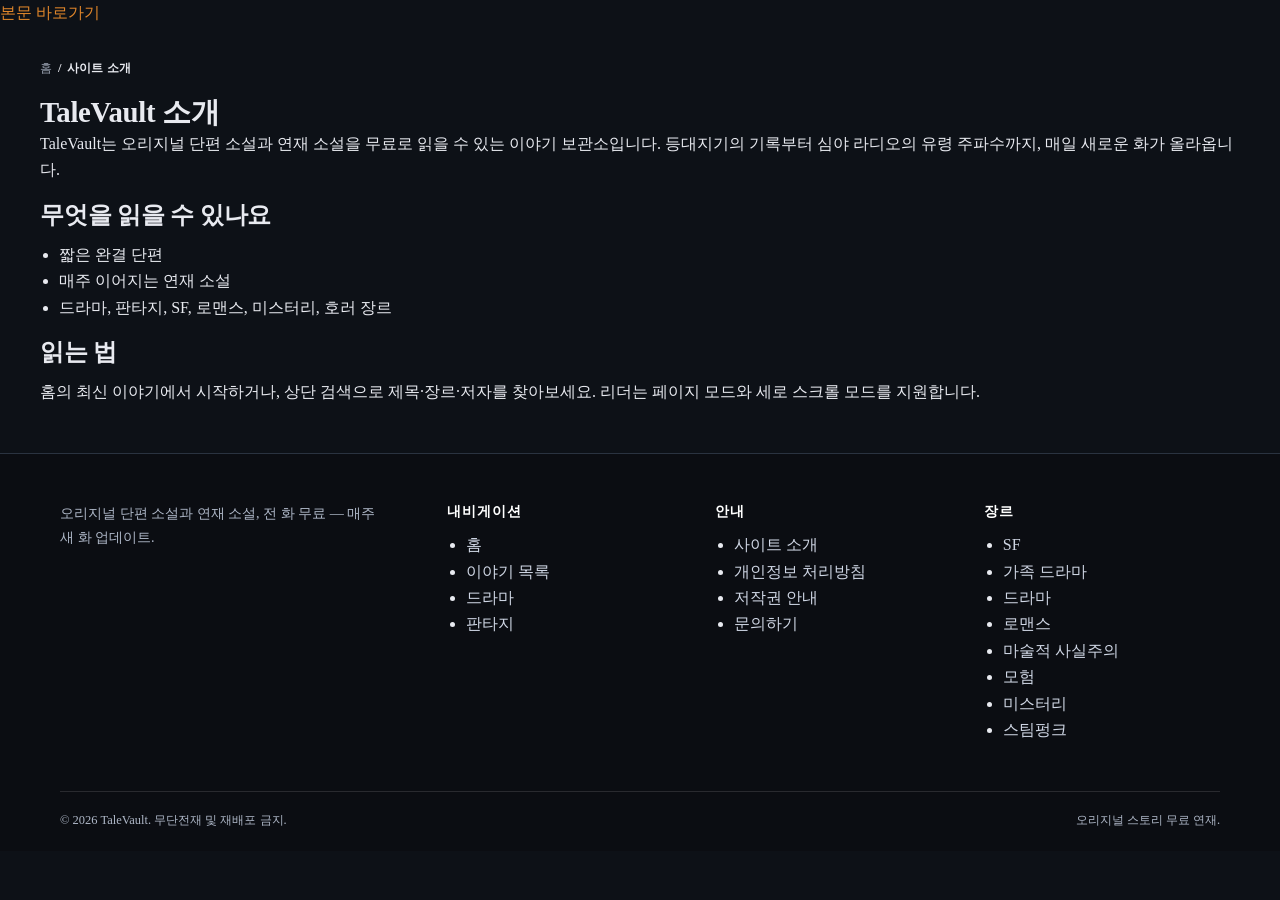
==== about.html @ a859aac4 "Add files via upload" ====
<!DOCTYPE html>
<html lang="ko">
<head>
<meta charset="utf-8">
<meta name="viewport" content="width=device-width, initial-scale=1">
<title>사이트 소개 — TaleVault</title>
<meta name="description" content="TaleVault는 오리지널 단편과 연재 소설을 무료로 제공하는 이야기 보관소입니다.">
<meta name="keywords" content="talevault, talevault.mkm.fan, 무료 소설, 단편 소설, 연재 소설, 이야기 읽기, 오리지널 스토리">
<link rel="canonical" href="https://talevault.mkm.fan/about.html">
<link rel="alternate" hreflang="ko" href="https://talevault.mkm.fan/about.html">
<meta name="robots" content="index, follow, max-image-preview:large">
<meta property="og:type" content="website">
<meta property="og:site_name" content="TaleVault">
<meta property="og:title" content="사이트 소개 — TaleVault">
<meta property="og:description" content="TaleVault는 오리지널 단편과 연재 소설을 무료로 제공하는 이야기 보관소입니다.">
<meta property="og:url" content="https://talevault.mkm.fan/about.html">
<meta property="og:locale" content="ko_KR">
<meta name="twitter:card" content="summary_large_image">
<meta name="twitter:title" content="사이트 소개 — TaleVault">
<meta name="twitter:description" content="TaleVault는 오리지널 단편과 연재 소설을 무료로 제공하는 이야기 보관소입니다.">
<link rel="icon" type="image/png" href="/favicon.png">
<link rel="preconnect" href="https://pagead2.googlesyndication.com" crossorigin>
<link rel="stylesheet" href="/assets/css/mkm.css">
<script>window.mkmPageAds = { header: false, sidebar: false, inReader: false, footer: false };</script>
</head>
<body data-route="">
<a class="mkm-skip" href="#main">본문 바로가기</a>
<main id="main"><div class="mkm-container mkm-page">
<nav class="mkm-breadcrumb" aria-label="경로"><a href="index.html">홈</a> <span>/</span> <span>사이트 소개</span></nav>
<h1 class="mkm-title">TaleVault 소개</h1>
<p class="mkm-about-text">TaleVault는 오리지널 단편 소설과 연재 소설을 무료로 읽을 수 있는 이야기 보관소입니다. 등대지기의 기록부터 심야 라디오의 유령 주파수까지, 매일 새로운 화가 올라옵니다.</p>
<h2>무엇을 읽을 수 있나요</h2>
<ul><li>짧은 완결 단편</li><li>매주 이어지는 연재 소설</li><li>드라마, 판타지, SF, 로맨스, 미스터리, 호러 장르</li></ul>
<h2>읽는 법</h2>
<p>홈의 최신 이야기에서 시작하거나, 상단 검색으로 제목·장르·저자를 찾아보세요. 리더는 페이지 모드와 세로 스크롤 모드를 지원합니다.</p>
</div></main>
<footer class="mkm-footer"><div class="mkm-container"><div class="mkm-footer-grid has-four">
<div class="mkm-footer-about"><div class="mkm-logo"><img src="/favicon.png" alt="홈"><span>TaleVault</span></div><p class="mkm-about-text">오리지널 이야기 보관소 — 단편과 연재 소설을 매일 무료로.</p></div>
<div class="mkm-footer-col"><h3>내비게이션</h3><ul><li><a href="/index.html">홈</a></li><li><a href="/search.html">이야기 목록</a></li><li><a href="/search.html?s=%EB%93%9C%EB%9D%BC%EB%A7%88">드라마</a></li><li><a href="/search.html?s=%ED%8C%90%ED%83%80%EC%A7%80">판타지</a></li></ul></div>
<div class="mkm-footer-col"><h3>안내</h3><ul><li><a href="/about.html">사이트 소개</a></li><li><a href="/privacy.html">개인정보 처리방침</a></li><li><a href="/dmca.html">저작권 안내</a></li><li><a href="/contact.html">문의하기</a></li></ul></div>
<div class="mkm-footer-col"><h3>장르</h3><ul class="mkm-footer-genres" id="footer-genres"></ul></div>
</div><div class="mkm-footer-bottom">© 2026 TaleVault. 무단전재 및 재배포 금지. <span>오리지널 스토리 무료 연재.</span></div></div></footer>
<script src="/assets/js/app.js?v=2"></script>
</body>
</html>
---- assets/css/mkm.css ----
/*
Theme Name: TaleVault
Theme URI: https://mkm.fan/
Author: Kashi Ahmer
Description: A fast, responsive one-page manga reading theme with a built-in admin panel, header, footer, logo, favicon, SEO and ad slots.
Version: 2.4.6
Requires at least: 6.0
Tested up to: 6.7
Requires PHP: 7.4
License: GNU General Public License v2 or later
License URI: https://www.gnu.org/licenses/gpl-2.0.html
Text Domain: mkm-manga-pro
Tags: custom-menu, custom-logo, featured-images, translation-ready
Site: MKM.FAN
Copyright (c) 2026 Kashi Ahmer. Licensed under the GNU General Public License v2 or later.
*/

:root{--mkm-accent:#ff7a1a;--mkm-accent-2:#ffb347;--mkm-bg:#0b0d12;--mkm-surface:#12151d;--mkm-surface-2:#1a1f2b;--mkm-border:#262c3a;--mkm-text:#e8eaf0;--mkm-muted:#9aa3b2;--mkm-header:#0b0d12;--mkm-footer:#0b0d12;--mkm-radius:14px;--mkm-container:1240px;--mkm-font:system-ui,-apple-system,"Segoe UI",Roboto,Arial,sans-serif}
*,*::before,*::after{box-sizing:border-box}
html{scroll-behavior:smooth}
body{margin:0;background:var(--mkm-bg);color:var(--mkm-text);font-family:var(--mkm-font);font-size:16px;line-height:1.65;-webkit-font-smoothing:antialiased}
img{max-width:100%;height:auto;display:block}
a{color:var(--mkm-accent);text-decoration:none;transition:color .2s}
a:hover{color:var(--mkm-accent-2)}
h1,h2,h3,h4{margin:0 0 .5em;line-height:1.25;font-weight:800;letter-spacing:-.01em}
p{margin:0 0 1em}
ul,ol{margin:0 0 1em;padding-left:1.2em}
.mkm-container{width:100%;max-width:var(--mkm-container);margin:0 auto;padding:0 20px}
.mkm-skip-link{position:absolute;left:-9999px;top:0;z-index:999;background:var(--mkm-accent);color:#0b0d12;padding:10px 16px;font-weight:700}
.mkm-skip-link:focus{left:0}
.mkm-btn{display:inline-flex;align-items:center;justify-content:center;gap:8px;padding:11px 22px;border-radius:999px;background:var(--mkm-accent);color:#0b0d12;font-weight:800;font-size:.92rem;border:0;cursor:pointer;transition:transform .2s,background .2s}
.mkm-btn:hover{background:var(--mkm-accent-2);color:#0b0d12;transform:translateY(-1px)}
.mkm-btn-ghost{background:transparent;color:var(--mkm-text);border:1px solid var(--mkm-border)}
.mkm-btn-ghost:hover{background:var(--mkm-surface-2);color:var(--mkm-text)}
.mkm-btn-sm{padding:8px 16px;font-size:.82rem}
.mkm-header{background:var(--mkm-header);border-bottom:1px solid var(--mkm-border)}
.mkm-header.is-sticky{position:sticky;top:0;z-index:50}
.mkm-topbar{background:var(--mkm-surface);border-bottom:1px solid var(--mkm-border);font-size:.78rem;color:var(--mkm-muted)}
.mkm-topbar-inner{display:flex;justify-content:space-between;align-items:center;min-height:34px;gap:12px}
.mkm-header-inner{display:flex;align-items:center;justify-content:space-between;gap:20px;min-height:72px}
.mkm-brand{display:flex;align-items:center;min-width:0}
.mkm-logo,.mkm-footer-logo{display:inline-flex;align-items:center;gap:10px;color:var(--mkm-text);font-weight:900;font-size:1.3rem;letter-spacing:-.02em}
.mkm-logo:hover,.mkm-footer-logo:hover{color:var(--mkm-text)}
.mkm-logo img,.mkm-footer-logo img{max-height:48px;width:auto}
.mkm-logo-mark{display:grid;place-items:center;width:38px;height:38px;border-radius:10px;background:linear-gradient(135deg,var(--mkm-accent),var(--mkm-accent-2));color:#0b0d12;font-size:1.1rem;font-weight:900}
.mkm-logo-text{white-space:nowrap;overflow:hidden;text-overflow:ellipsis;max-width:240px}
.mkm-custom-logo img{max-height:48px;width:auto}
.mkm-nav{display:flex;align-items:center}
.mkm-menu{display:flex;align-items:center;gap:2px;list-style:none;margin:0;padding:0}
.mkm-menu li{position:relative}
.mkm-menu a{display:block;padding:9px 12px;color:var(--mkm-muted);font-weight:600;font-size:.9rem;border-radius:8px}
.mkm-menu a:hover,.mkm-menu .current-menu-item>a{color:var(--mkm-text);background:var(--mkm-surface-2)}
.mkm-header-actions{display:flex;align-items:center;gap:10px}
.mkm-search{display:flex;align-items:center;gap:6px;background:var(--mkm-surface-2);border:1px solid var(--mkm-border);border-radius:999px;padding:4px 6px 4px 12px}
.mkm-search input{border:0;background:transparent;outline:0;font:inherit;font-size:.85rem;color:var(--mkm-text);width:150px}
.mkm-search button{border:0;background:var(--mkm-accent);color:#0b0d12;border-radius:999px;width:28px;height:28px;cursor:pointer;font-size:.8rem}
.mkm-menu-toggle{display:none;align-items:center;gap:8px;background:var(--mkm-surface-2);border:1px solid var(--mkm-border);color:var(--mkm-text);padding:8px 12px;border-radius:10px;font-weight:700;cursor:pointer}
.mkm-menu-toggle-icon{display:inline-block;width:16px;height:2px;background:currentColor;position:relative}
.mkm-menu-toggle-icon::before,.mkm-menu-toggle-icon::after{content:"";position:absolute;left:0;width:16px;height:2px;background:currentColor}
.mkm-menu-toggle-icon::before{top:-5px}.mkm-menu-toggle-icon::after{top:5px}
.mkm-mobile-menu{display:none;border-top:1px solid var(--mkm-border);background:var(--mkm-surface)}
.mkm-mobile-menu.is-open{display:block}
.mkm-mobile-nav{list-style:none;margin:0;padding:10px 0}
.mkm-mobile-nav a{display:block;padding:12px 4px;color:var(--mkm-text);font-weight:600;border-bottom:1px solid var(--mkm-border)}
.mkm-main{min-height:50vh}
.mkm-hero{position:relative;background-size:cover;background-position:center;overflow:hidden;border-bottom:1px solid var(--mkm-border)}
.mkm-hero::before{content:"";position:absolute;inset:0;background:linear-gradient(90deg,rgba(11,13,18,.97) 0%,rgba(11,13,18,.85) 45%,rgba(11,13,18,.35) 100%)}
.mkm-hero-inner{position:relative;display:grid;grid-template-columns:1.1fr .9fr;gap:32px;align-items:center;padding:clamp(40px,6vw,80px) 20px}
.mkm-hero-content{max-width:620px}
.mkm-hero-badge{display:inline-flex;align-items:center;gap:6px;padding:5px 12px;border-radius:999px;background:rgba(255,122,26,.12);border:1px solid rgba(255,122,26,.35);color:var(--mkm-accent-2);font-size:.75rem;font-weight:800;text-transform:uppercase;letter-spacing:.08em;margin-bottom:14px}
.mkm-hero h1{font-size:clamp(1.8rem,4vw,3rem);margin-bottom:12px}
.mkm-hero p{color:var(--mkm-muted);font-size:1.02rem;max-width:560px}
.mkm-hero-actions{display:flex;flex-wrap:wrap;gap:10px;margin-top:20px}
.mkm-hero-art{border-radius:16px;overflow:hidden;box-shadow:0 12px 30px rgba(0,0,0,.35);aspect-ratio:16/9;background:var(--mkm-surface-2)}
.mkm-hero-art img{width:100%;height:100%;object-fit:cover}
.mkm-layout{display:grid;grid-template-columns:1fr 320px;gap:28px;padding:32px 0}
.mkm-section{margin-bottom:32px}
.mkm-section-head{display:flex;align-items:flex-end;justify-content:space-between;gap:16px;margin-bottom:16px}
.mkm-title{font-size:clamp(1.3rem,2.5vw,1.8rem);margin:0}
.mkm-subtitle{color:var(--mkm-muted);font-size:.9rem;margin:0}
.mkm-grid{display:grid;grid-template-columns:repeat(4,1fr);gap:18px}
.mkm-card{background:var(--mkm-surface);border:1px solid var(--mkm-border);border-radius:var(--mkm-radius);overflow:hidden;box-shadow:0 2px 6px rgba(0,0,0,.2);transition:transform .2s,box-shadow .2s}
.mkm-card:hover{transform:translateY(-3px);box-shadow:0 10px 24px rgba(0,0,0,.35)}
.mkm-card-cover{position:relative;aspect-ratio:3/4;background:var(--mkm-surface-2);overflow:hidden}
.mkm-card-cover img{width:100%;height:100%;object-fit:cover;transition:transform .3s}
.mkm-card:hover .mkm-card-cover img{transform:scale(1.04)}
.mkm-card-chapter{position:absolute;left:8px;bottom:8px;background:rgba(11,13,18,.85);color:#fff;font-size:.7rem;font-weight:700;padding:3px 8px;border-radius:999px}
.mkm-card-body{padding:12px}
.mkm-card-title{font-size:.92rem;font-weight:700;margin:0 0 6px;line-height:1.35;display:-webkit-box;-webkit-line-clamp:2;-webkit-box-orient:vertical;overflow:hidden}
.mkm-card-title a{color:var(--mkm-text)}
.mkm-card-title a:hover{color:var(--mkm-accent)}
.mkm-card-genres{display:flex;flex-wrap:wrap;gap:4px;margin-bottom:8px}
.mkm-genre{display:inline-block;background:var(--mkm-surface-2);border:1px solid var(--mkm-border);color:var(--mkm-muted);font-size:.68rem;font-weight:600;padding:2px 7px;border-radius:999px}
.mkm-genre:hover{color:var(--mkm-accent);border-color:var(--mkm-accent)}
.mkm-card-meta{display:flex;justify-content:space-between;align-items:center;font-size:.72rem;color:var(--mkm-muted)}
.mkm-card-link{color:var(--mkm-accent);font-weight:700}
.mkm-sidebar{min-width:0}
.mkm-widget{background:var(--mkm-surface);border:1px solid var(--mkm-border);border-radius:var(--mkm-radius);padding:18px;margin-bottom:20px;box-shadow:0 2px 6px rgba(0,0,0,.2)}
.mkm-widget-title{font-size:.95rem;font-weight:800;margin:0 0 12px;color:var(--mkm-text);text-transform:uppercase;letter-spacing:.04em}
.mkm-genre-list{list-style:none;margin:0;padding:0;display:flex;flex-wrap:wrap;gap:6px}
.mkm-genre-list a{display:inline-block;background:var(--mkm-surface-2);border:1px solid var(--mkm-border);color:var(--mkm-muted);font-size:.75rem;font-weight:600;padding:4px 10px;border-radius:999px}
.mkm-genre-list a:hover{color:var(--mkm-accent);border-color:var(--mkm-accent)}
.mkm-latest-list{list-style:none;margin:0;padding:0}
.mkm-latest-list li{display:flex;gap:10px;padding:8px 0;border-bottom:1px solid var(--mkm-border)}
.mkm-latest-list li:last-child{border-bottom:0}
.mkm-latest-list img{width:44px;height:58px;object-fit:cover;border-radius:6px;flex-shrink:0}
.mkm-latest-list .t{font-size:.8rem;font-weight:700;line-height:1.3;margin:0 0 2px}
.mkm-latest-list .t a{color:var(--mkm-text)}
.mkm-latest-list .t a:hover{color:var(--mkm-accent)}
.mkm-latest-list .c{font-size:.7rem;color:var(--mkm-muted)}
.mkm-footer{background:var(--mkm-footer);border-top:1px solid var(--mkm-border);padding:48px 0 20px}
.mkm-footer a{color:#cfd6e4}
.mkm-footer a:hover{color:#fff}
.mkm-footer-grid{display:grid;grid-template-columns:1.4fr 1fr 1fr 1.2fr;gap:32px}
.mkm-footer-grid.has-single-menu{grid-template-columns:1.4fr 1fr 1.2fr}
.mkm-footer-about{color:#aeb7c7;font-size:.88rem;max-width:320px}
.mkm-footer-col h3{font-size:.9rem;text-transform:uppercase;letter-spacing:.08em;color:#fff;margin-bottom:12px}
.mkm-footer-menu{list-style:none;margin:0;padding:0}
.mkm-footer-menu a{display:block;padding:5px 0;font-size:.88rem}
.mkm-social{display:flex;flex-wrap:wrap;gap:8px;margin-top:14px}
.mkm-social a{display:inline-flex;align-items:center;justify-content:center;padding:6px 12px;border-radius:999px;background:rgba(255,255,255,.08);border:1px solid rgba(255,255,255,.14);color:#cfd6e4;font-size:.72rem;font-weight:700}
.mkm-footer-bottom{display:flex;justify-content:space-between;gap:16px;flex-wrap:wrap;margin-top:32px;padding-top:18px;border-top:1px solid rgba(255,255,255,.12);font-size:.78rem;color:#aeb7c7}
.mkm-footer-bottom p{margin:0}
.mkm-back-to-top{position:fixed;right:18px;bottom:18px;z-index:60;width:42px;height:42px;border-radius:50%;border:1px solid var(--mkm-border);background:var(--mkm-surface);color:var(--mkm-text);font-size:1.1rem;cursor:pointer;opacity:0;visibility:hidden;transform:translateY(10px);transition:.2s;box-shadow:0 4px 12px rgba(0,0,0,.3)}
.mkm-back-to-top.is-visible{opacity:1;visibility:visible;transform:none}
.mkm-back-to-top:hover{background:var(--mkm-accent);color:#0b0d12}
.mkm-page{padding:32px 0}
.mkm-entry{max-width:860px;margin:0 auto;background:var(--mkm-surface);border:1px solid var(--mkm-border);border-radius:var(--mkm-radius);padding:28px;box-shadow:0 2px 6px rgba(0,0,0,.2)}
.mkm-entry-header h1{font-size:clamp(1.6rem,3.5vw,2.2rem);margin-bottom:16px}
.mkm-entry-content{font-size:1rem;color:var(--mkm-text)}
.mkm-entry-content a{color:var(--mkm-accent)}
.mkm-entry-content img{border-radius:8px}
.mkm-entry-content h2,.mkm-entry-content h3{margin-top:1.4em}
.mkm-entry-content blockquote{border-left:3px solid var(--mkm-accent);margin:1.2em 0;padding:8px 0 8px 18px;color:var(--mkm-muted)}
.mkm-entry-content code{background:var(--mkm-surface-2);padding:2px 6px;border-radius:6px;font-size:.9em}
.mkm-entry-content pre{background:var(--mkm-surface-2);padding:16px;border-radius:10px;overflow:auto}
.mkm-single{display:grid;grid-template-columns:280px 1fr;gap:28px;align-items:start}
.mkm-cover{border-radius:var(--mkm-radius);overflow:hidden;box-shadow:0 8px 24px rgba(0,0,0,.35);background:var(--mkm-surface-2)}
.mkm-cover img{width:100%;height:auto}
.mkm-info h1{font-size:clamp(1.5rem,3vw,2.2rem);margin-bottom:8px}
.mkm-info .alt{font-size:.85rem;color:var(--mkm-muted);margin-bottom:14px}
.mkm-meta{display:flex;flex-wrap:wrap;gap:8px;margin-bottom:16px}
.mkm-meta-item{background:var(--mkm-surface);border:1px solid var(--mkm-border);border-radius:8px;padding:5px 10px;font-size:.75rem;color:var(--mkm-muted)}
.mkm-meta-item b{color:var(--mkm-text)}
.mkm-description{background:var(--mkm-surface);border:1px solid var(--mkm-border);border-radius:var(--mkm-radius);padding:20px;margin-top:16px;box-shadow:0 2px 6px rgba(0,0,0,.2)}
.mkm-description h3{font-size:1rem;margin-bottom:8px}
.mkm-description p{font-size:.9rem;color:var(--mkm-muted);margin:0}
.mkm-chapter-list{background:var(--mkm-surface);border:1px solid var(--mkm-border);border-radius:var(--mkm-radius);overflow:hidden;box-shadow:0 2px 6px rgba(0,0,0,.2)}
.mkm-chapter-list-head{display:flex;justify-content:space-between;align-items:center;padding:14px 18px;border-bottom:1px solid var(--mkm-border);background:var(--mkm-surface-2)}
.mkm-chapter-list-head h3{margin:0;font-size:.95rem}
.mkm-chapter-list-head span{font-size:.75rem;color:var(--mkm-muted)}
.mkm-chapter-list ul{list-style:none;margin:0;padding:0;max-height:420px;overflow:auto}
.mkm-chapter-list li{border-bottom:1px solid var(--mkm-border)}
.mkm-chapter-list li:last-child{border-bottom:0}
.mkm-chapter-list a{display:flex;justify-content:space-between;gap:12px;padding:10px 18px;font-size:.85rem;color:var(--mkm-text)}
.mkm-chapter-list a:hover{background:var(--mkm-surface-2);color:var(--mkm-accent)}
.mkm-chapter-list .num{font-weight:700;color:var(--mkm-accent);min-width:64px}
.mkm-chapter-list .date{font-size:.72rem;color:var(--mkm-muted)}
.mkm-reader{max-width:900px;margin:0 auto}
.mkm-reader-head{display:flex;justify-content:space-between;align-items:center;gap:16px;margin-bottom:16px;flex-wrap:wrap}
.mkm-reader-head h1{font-size:1.3rem;margin:0}
.mkm-reader-images{background:var(--mkm-surface);border:1px solid var(--mkm-border);border-radius:var(--mkm-radius);padding:10px;box-shadow:0 2px 6px rgba(0,0,0,.2)}
.mkm-reader-images img{width:100%;height:auto;margin:0 auto 10px;border-radius:6px}
.mkm-reader-nav{display:flex;justify-content:space-between;gap:12px;margin-top:16px;flex-wrap:wrap}
.mkm-pagination{display:flex;justify-content:center;gap:6px;margin-top:24px;flex-wrap:wrap}
.mkm-pagination .page-numbers{display:inline-flex;align-items:center;justify-content:center;min-width:36px;height:36px;padding:0 10px;border-radius:8px;background:var(--mkm-surface);border:1px solid var(--mkm-border);color:var(--mkm-muted);font-size:.85rem;font-weight:600}
.mkm-pagination .page-numbers.current{background:var(--mkm-accent);border-color:var(--mkm-accent);color:#0b0d12}
.mkm-404{max-width:600px;margin:0 auto;text-align:center;padding:60px 0;background:var(--mkm-surface);border:1px solid var(--mkm-border);border-radius:var(--mkm-radius);box-shadow:0 2px 6px rgba(0,0,0,.2)}
.mkm-404-code{display:block;font-size:clamp(4rem,12vw,8rem);font-weight:900;line-height:1;background:linear-gradient(135deg,var(--mkm-accent),var(--mkm-accent-2));-webkit-background-clip:text;background-clip:text;color:transparent;margin-bottom:10px}
.mkm-404 h1{font-size:clamp(1.6rem,4vw,2.2rem)}
.mkm-404 p{color:var(--mkm-muted)}
.mkm-comments{max-width:860px;margin:32px auto 0;background:var(--mkm-surface);border:1px solid var(--mkm-border);border-radius:var(--mkm-radius);padding:24px;box-shadow:0 2px 6px rgba(0,0,0,.2)}
.comments-title,.comment-reply-title{font-size:1.3rem;margin-bottom:14px;color:var(--mkm-text)}
.comment-list{list-style:none;margin:0 0 24px;padding:0}
.comment-list .comment{padding:16px 0;border-bottom:1px solid var(--mkm-border)}
.comment-list .comment-body{display:flex;flex-wrap:wrap;gap:12px}
.comment-list .comment-author{display:block;font-weight:700;color:var(--mkm-text);margin:0}
.comment-list .comment-author .avatar{margin-right:8px;border-radius:50%}
.comment-list .comment-meta{font-size:.8rem;color:var(--mkm-muted);margin:0}
.comment-list .comment-content{width:100%;color:var(--mkm-text);font-size:.95rem}
.comment-list .comment-content p{margin:0 0 .8em}
.comment-list .reply{margin-top:8px}
.comment-list .comment-reply-link{color:var(--mkm-accent);font-weight:700;font-size:.8rem}
.comment-form{display:grid;gap:14px;margin-top:20px}
.comment-form p{margin:0;display:grid;gap:6px}
.comment-form label{display:block;font-size:.85rem;font-weight:700;color:var(--mkm-text)}
.comment-form input[type="text"],.comment-form input[type="email"],.comment-form input[type="url"],.comment-form textarea{width:100%;padding:12px 14px;border-radius:10px;border:1px solid var(--mkm-border);background:var(--mkm-surface-2);color:var(--mkm-text);font:inherit;font-size:.95rem}
.comment-form input[type="text"]:focus,.comment-form input[type="email"]:focus,.comment-form input[type="url"]:focus,.comment-form textarea:focus{outline:2px solid var(--mkm-accent);outline-offset:1px;border-color:transparent}
.comment-form .comment-form-cookies-consent{display:flex;align-items:flex-start;gap:8px;font-size:.8rem;color:var(--mkm-muted)}
.comment-form .comment-form-cookies-consent input{margin-top:3px}
.comment-form .form-submit{justify-self:start}
.comment-form .submit{display:inline-flex;align-items:center;justify-content:center;padding:12px 24px;border-radius:999px;background:var(--mkm-accent);color:#0b0d12;font-weight:800;font-size:.95rem;border:0;cursor:pointer;transition:transform .2s,background .2s}
.comment-form .submit:hover{background:var(--mkm-accent-2);color:#0b0d12;transform:translateY(-2px)}
.comment-notes,.form-allowed-tags,.logged-in-as{font-size:.8rem;color:var(--mkm-muted)}
.comment-notes a,.form-allowed-tags a,.logged-in-as a{color:var(--mkm-accent)}
.comment-respond{margin-top:32px}
.comment-reply-title{font-size:1.2rem;margin-bottom:12px}
.comment-reply-title small{font-size:.75rem;color:var(--mkm-muted);margin-left:8px}
.comment-reply-link{color:var(--mkm-accent);font-weight:700}
.comment-navigation{display:flex;justify-content:space-between;gap:12px;margin:20px 0;font-size:.85rem}
.comment-navigation a{color:var(--mkm-accent);font-weight:700}
.comment-list .comment.bypostauthor{background:rgba(255,122,26,.06);border-radius:10px;padding:16px}
.mkm-ad{margin:20px 0;text-align:center;background:var(--mkm-surface);border:1px dashed var(--mkm-border);border-radius:var(--mkm-radius);padding:14px}
.mkm-ad-label{display:block;font-size:.62rem;text-transform:uppercase;letter-spacing:.14em;color:var(--mkm-muted);margin-bottom:6px}
.mkm-ad iframe,.mkm-ad img{max-width:100%}
.mkm-empty{text-align:center;color:var(--mkm-muted);padding:40px 20px;background:var(--mkm-surface);border:1px dashed var(--mkm-border);border-radius:var(--mkm-radius)}
.mkm-breadcrumb{display:flex;flex-wrap:wrap;gap:6px;font-size:.78rem;color:var(--mkm-muted);margin-bottom:16px}
.mkm-breadcrumb a{color:var(--mkm-muted)}
.mkm-breadcrumb a:hover{color:var(--mkm-accent)}
.mkm-breadcrumb span{color:var(--mkm-text);font-weight:600}
.mkm-downloaded-images{display:flex;flex-wrap:wrap;justify-content:center;align-items:center;gap:16px;margin:24px 0;padding:0;text-align:center}
.mkm-downloaded-images .mkm-downloaded-image{display:block;width:auto!important;max-width:100%!important;height:auto!important;margin:0 auto;border-radius:10px;border:1px solid var(--mkm-border);box-shadow:0 4px 18px rgba(0,0,0,.3);background:var(--mkm-surface-2)}
.mkm-downloaded-images .mkm-downloaded-image:hover{transform:translateY(-2px);box-shadow:0 8px 24px rgba(0,0,0,.4)}
.screen-reader-text{position:absolute!important;width:1px;height:1px;padding:0;margin:-1px;overflow:hidden;clip:rect(0,0,0,0);white-space:nowrap;border:0}
@media(max-width:1024px){.mkm-grid{grid-template-columns:repeat(3,1fr)}.mkm-layout{grid-template-columns:1fr}.mkm-sidebar{order:2}.mkm-nav{display:none}.mkm-menu-toggle{display:inline-flex}.mkm-search input{width:110px}}
@media(max-width:768px){.mkm-footer-grid.has-single-menu{grid-template-columns:1fr 1fr}.mkm-grid{grid-template-columns:repeat(2,1fr)}.mkm-hero-inner{grid-template-columns:1fr}.mkm-hero-art{order:-1}.mkm-single{grid-template-columns:1fr}.mkm-cover{max-width:260px}.mkm-footer-grid{grid-template-columns:1fr 1fr}.mkm-search{display:none}}
@media(max-width:560px){.mkm-footer-grid.has-single-menu{grid-template-columns:1fr}.mkm-grid{grid-template-columns:repeat(2,1fr);gap:12px}.mkm-card-body{padding:10px}.mkm-card-title{font-size:.85rem}.mkm-footer-grid{grid-template-columns:1fr}.mkm-header-actions .mkm-btn{display:none}.mkm-topbar-year{display:none}.mkm-entry{padding:18px}.mkm-comments{padding:18px}.mkm-downloaded-images{gap:10px;margin:18px 0}}

/* Homepage slider. Hidden slides remain hidden even when other styles are present. */
.mkm-hero-slide[hidden], .mkm-slider-controls[hidden]{display:none!important}
.mkm-hero-slider{position:relative}
.mkm-hero-slide h2{font-size:clamp(1.8rem,4vw,3rem);margin-bottom:12px}
.mkm-slider-controls{position:absolute;right:max(20px,calc((100% - var(--mkm-container))/2 + 20px));bottom:20px;z-index:2;display:flex;gap:8px}
.mkm-slider-controls button{background:var(--mkm-surface);color:var(--mkm-text);border:1px solid var(--mkm-border);border-radius:50%;width:42px;height:42px;font-size:1.25rem;cursor:pointer}
.mkm-slider-controls button:focus-visible{outline:2px solid var(--mkm-accent);outline-offset:3px}

/* Reference-inspired homepage: all imagery and copy come from the site's settings. */
.mkm-header{border:0;background:transparent}
.mkm-header-inner{margin-top:16px;background:var(--mkm-header);border:1px solid var(--mkm-border);border-radius:16px;min-height:70px;box-shadow:0 8px 30px rgba(0,0,0,.22)}
.mkm-logo-text{color:#9e75ff;background:linear-gradient(100deg,#9053ff,#12d4e7);background-clip:text;-webkit-background-clip:text;-webkit-text-fill-color:transparent;max-width:350px}
.mkm-nav a{color:var(--mkm-text)}
.mkm-hero-slider{max-width:calc(var(--mkm-container) - 40px);margin:28px auto 0;border-radius:16px;overflow:hidden;border:1px solid var(--mkm-border)}
.mkm-hero{border:0;min-height:360px;background-color:#12121b}
.mkm-hero::before{background:linear-gradient(90deg,rgba(6,7,14,.95),rgba(7,8,15,.75) 68%,rgba(7,8,15,.62)),linear-gradient(0deg,#080910,transparent 65%)}
.mkm-hero-inner{min-height:360px;grid-template-columns:1fr;justify-content:center;padding:32px clamp(24px,8vw,120px);gap:32px}
.mkm-hero.has-cover .mkm-hero-inner{grid-template-columns:minmax(150px,235px) minmax(0,1fr)}
.mkm-hero-cover{position:relative;max-width:235px;aspect-ratio:2/3;border-radius:12px;overflow:hidden;border:1px solid rgba(255,255,255,.15);box-shadow:0 15px 45px rgba(103,59,210,.4)}
.mkm-hero-cover img{height:100%;width:100%;object-fit:cover}
.mkm-hero-content{max-width:680px}
.mkm-hero h1,.mkm-hero h2{font-size:clamp(1.65rem,3.4vw,2.8rem);color:#fff}
.mkm-hero .mkm-badge{color:#19d7e8;background:none;border:0;padding:0;text-transform:uppercase;letter-spacing:.06em}
.mkm-hero .mkm-btn:not(.mkm-btn-ghost){color:#fff;background:linear-gradient(100deg,#8546f2,#0fc9df)}
.mkm-hero .mkm-btn-ghost{background:rgba(255,255,255,.05);color:#fff;border-color:rgba(255,255,255,.18)}
.mkm-hero .mkm-stats{margin-top:20px}
.mkm-feature-layout{padding:36px 0 20px;align-items:start}
.mkm-feature-card{border:1px solid var(--mkm-border);background:var(--mkm-surface);border-radius:16px;padding:clamp(20px,3vw,32px);min-width:0}
.mkm-feature-card h2{font-size:1.2rem;color:#fff}
.mkm-feature-card .mkm-entry-content{color:#d5d6df}
.mkm-feature-genres{display:flex;gap:7px;flex-wrap:wrap;margin-top:20px}
.mkm-feature-genres .mkm-genre{color:#e7daff;background:rgba(133,70,242,.23);border-color:rgba(133,70,242,.25)}
.mkm-feature-meta{display:grid;grid-template-columns:repeat(4,minmax(0,1fr));gap:16px;margin:24px 0 0;border-top:1px solid var(--mkm-border);padding-top:20px;font-size:.84rem}
.mkm-feature-meta dt{color:var(--mkm-muted)}
.mkm-feature-meta dd{margin:4px 0 0;font-weight:700;overflow-wrap:anywhere}
.mkm-latest-full{grid-template-columns:minmax(0,1fr)}
.mkm-home-reader{padding-top:30px;padding-bottom:30px}
.mkm-home-reader-title{text-align:center;margin-bottom:24px}
.mkm-home-reader-title span{font-size:.7rem;color:var(--mkm-muted);text-transform:uppercase;letter-spacing:.08em;font-weight:700}
.mkm-home-reader-title h2{margin:6px 0 0;font-size:1.45rem}
.mkm-home-reader-title p{color:var(--mkm-muted);font-size:.86rem;margin:0}
.mkm-home-reader .mkm-reader-images{max-width:900px;margin:0 auto;background:none;border:0;border-radius:0;box-shadow:none;padding:0}
.mkm-home-reader .mkm-reader-images img{width:100%;height:auto;margin:0 auto;border-radius:0}
.mkm-home-reader .mkm-reader-images img:first-child{border-radius:8px 8px 0 0}
.mkm-home-reader-link{text-align:center;margin:16px 0 0}
.mkm-home-content .mkm-entry{max-width:none}
@media(max-width:768px){
 .mkm-header-inner{margin-top:8px;border-radius:12px;gap:10px}
 .mkm-logo-text{max-width:180px;font-size:1rem}
 .mkm-hero-slider{margin:16px 20px 0}
 .mkm-hero,.mkm-hero-inner{min-height:0}
 .mkm-hero-inner{padding:30px 22px 64px}
 .mkm-hero.has-cover .mkm-hero-inner{grid-template-columns:minmax(100px,150px) minmax(0,1fr);gap:18px}
 .mkm-hero p{font-size:.9rem}
 .mkm-feature-meta{grid-template-columns:repeat(2,minmax(0,1fr))}
}
@media(max-width:460px){.mkm-hero.has-cover .mkm-hero-inner{grid-template-columns:1fr}.mkm-hero-cover{width:150px}.mkm-header-actions .mkm-btn{display:none}}

/* Core editor, caption, alignment and gallery support. */
.wp-caption{max-width:100%;margin:1em 0}.wp-caption-text,.gallery-caption{font-size:.85rem;color:var(--mkm-muted);text-align:center}
.alignleft{float:left;margin:0 1.5em 1em 0}.alignright{float:right;margin:0 0 1em 1.5em}.aligncenter{display:block;margin:1em auto}
.sticky{outline:1px solid var(--mkm-border)}.mkm-entry-content::after{content:"";display:table;clear:both}
.wp-block-button.is-style-mkm-gradient .wp-block-button__link{background:linear-gradient(100deg,#8546f2,#0fc9df);color:#fff}
.mkm-page-links,.mkm-post-tags{margin:1.2em 0}.mkm-post-tags a{display:inline-block;padding:4px 10px;border-radius:999px;background:var(--mkm-surface-2);margin-right:6px}

/* Ad slots remain responsive; ad networks set their own creative dimensions. */
.mkm-ad{max-width:100%;overflow:hidden}.mkm-ad-header,.mkm-ad-home,.mkm-ad-index,.mkm-ad-footer{width:calc(100% - 40px);max-width:calc(var(--mkm-container) - 40px);margin:20px auto}
.mkm-reader-images .mkm-ad{max-width:900px;margin:18px auto}.mkm-ad-before_content,.mkm-ad-in_content,.mkm-ad-after_content{clear:both}

/* Keep the sticky navigation flush with the optional top bar. */
.mkm-header.is-sticky .mkm-header-inner{margin-top:0}
/* Keep the sticky header below the WordPress toolbar while logged in. */
@media (min-width:783px){.admin-bar .mkm-header.is-sticky{top:32px}}
@media (min-width:601px) and (max-width:782px){.admin-bar .mkm-header.is-sticky{top:46px}}

/* Primary menu dropdowns. They overlay the page instead of stretching the header. */
.mkm-menu li.mkm-has-submenu{display:flex;align-items:center}
.mkm-menu .sub-menu{display:none;position:absolute;top:100%;left:0;z-index:70;min-width:220px;max-width:min(320px,90vw);margin:0;padding:7px;list-style:none;background:var(--mkm-surface);border:1px solid var(--mkm-border);border-radius:12px;box-shadow:0 12px 30px rgba(0,0,0,.4)}
.mkm-menu .sub-menu .sub-menu{top:0;left:100%}
.mkm-menu .sub-menu li>a{flex:1;min-width:0;white-space:normal}
.mkm-menu li:hover>.sub-menu,.mkm-menu li:focus-within>.sub-menu{display:block}
.mkm-menu .sub-menu[hidden],.mkm-mobile-nav .sub-menu[hidden]{display:none!important}
.mkm-menu .mkm-has-submenu>a{padding-right:4px}
.mkm-submenu-toggle{display:inline-flex;align-items:center;justify-content:center;flex:0 0 auto;width:36px;height:38px;padding:0;border:0;border-radius:8px;color:var(--mkm-text);background:transparent;cursor:pointer;font:inherit}
.mkm-submenu-toggle::after{content:"";width:7px;height:7px;border-right:2px solid currentColor;border-bottom:2px solid currentColor;transform:translateY(-2px) rotate(45deg)}
.mkm-submenu-toggle:hover{background:var(--mkm-surface-2)}
.mkm-submenu-toggle:focus-visible,.mkm-menu-label:focus-visible{outline:2px solid var(--mkm-accent);outline-offset:2px}
.mkm-menu-label{display:block;min-width:0;padding:9px 4px 9px 12px;border:0;border-radius:8px;background:transparent;color:var(--mkm-text);font:inherit;font-size:.9rem;font-weight:600;text-align:left;cursor:pointer}
.mkm-mobile-menu{max-height:calc(100vh - 110px);overflow-y:auto}
.mkm-mobile-nav li{position:relative}
.mkm-mobile-nav li.mkm-has-submenu{display:flex;align-items:center;flex-wrap:wrap}
.mkm-mobile-nav li.mkm-has-submenu>a,.mkm-mobile-nav .mkm-menu-label{flex:1;min-width:0}
.mkm-mobile-nav .mkm-menu-label{padding:12px 4px;border-bottom:1px solid var(--mkm-border);border-radius:0}
.mkm-mobile-nav .sub-menu{flex:0 0 100%;width:100%;list-style:none;margin:0;padding:0 0 0 18px;border-left:1px solid var(--mkm-border)}

/* Prevent multi-word desktop menu items being squeezed into tall, broken lines. */
.mkm-nav{min-width:0}
.mkm-menu{width:max-content}
.mkm-menu>li{flex-shrink:0}
.mkm-menu>li>a,.mkm-menu>li>.mkm-menu-label{white-space:nowrap}
.mkm-header-actions{flex-shrink:0}
@media(min-width:1025px){
 .mkm-header .mkm-logo-text{max-width:180px}
 .mkm-header.is-compact-menu .mkm-nav{display:none}
 .mkm-header.is-compact-menu .mkm-menu-toggle{display:inline-flex}
}
@media(min-width:1025px) and (max-width:1400px){.mkm-search input{width:110px}}

/* Responsive background and menu/search display. */
.mkm-hero{background-image:var(--mkm-hero-bg,none)}
@media(max-width:767px){.mkm-hero{background-image:var(--mkm-hero-bg-mobile,var(--mkm-hero-bg,none))}}
.mkm-mobile-menu .mkm-search{display:flex;margin:8px 0 14px;max-width:100%}
.mkm-mobile-menu .mkm-search input{flex:1;width:auto;min-width:0}
.mkm-footer-grid.has-no-menu{grid-template-columns:1.4fr 1.2fr}
.mkm-footer-top{display:inline-block;margin-left:16px}
@media(max-width:768px){.mkm-footer-grid.has-no-menu{grid-template-columns:1fr 1fr}}
@media(max-width:560px){.mkm-footer-grid.has-no-menu{grid-template-columns:1fr}}
.mkm-search-results{display:grid;gap:14px}
.mkm-search-result{padding:20px;border:1px solid var(--mkm-border);background:var(--mkm-surface);border-radius:14px}
.mkm-search-result h2{font-size:1.2rem;margin:5px 0 8px;overflow-wrap:anywhere}
.mkm-search-result h2 a{color:var(--mkm-text)}
.mkm-search-result h2 a:hover{color:var(--mkm-accent)}
.mkm-search-type{font-size:.75rem;font-weight:700;color:var(--mkm-muted);text-transform:uppercase;letter-spacing:.06em}
.mkm-search-excerpt{color:var(--mkm-muted);font-size:.9rem;overflow-wrap:anywhere}
.mkm-search-excerpt p{margin:0}

.mkm-section > .mkm-search{display:flex;max-width:420px}
.mkm-section > .mkm-search input{flex:1;min-width:0;width:auto}

.mkm-footer-menu .sub-menu{list-style:none;margin:0 0 4px;padding:0 0 0 14px;border-left:1px solid var(--mkm-border)}

/* Show the whole site title: allow it to wrap rather than truncate. */
.mkm-header .mkm-brand{flex:0 0 auto;max-width:min(410px,calc(100% - 120px))}
.mkm-header .mkm-logo,.mkm-footer-logo{max-width:100%;min-width:0}
.mkm-header .mkm-logo-text,.mkm-footer-logo .mkm-logo-text{max-width:none;min-width:0;white-space:normal;overflow:visible;text-overflow:clip;overflow-wrap:anywhere;line-height:1.2}
@media(max-width:560px){.mkm-header .mkm-brand{max-width:calc(100% - 100px)}}
@media(max-width:360px){.mkm-header .mkm-logo img{max-height:40px}.mkm-header .mkm-logo-text{font-size:.95rem}}
/* Keep a full site name and horizontal desktop menu together where space allows. */
@media(min-width:1025px){
 .mkm-header-inner{gap:10px}
 .mkm-menu>li>a{font-size:.82rem;padding-left:7px;padding-right:7px}
 .mkm-menu>li>.mkm-menu-label{font-size:.82rem;padding-left:7px}
 .mkm-menu>li>.mkm-submenu-toggle{width:30px}
 .mkm-header .mkm-search input{width:95px}
}

.mkm-layout.mkm-search-empty{grid-template-columns:1fr}

/* Post archives list short previews rather than displaying full posts. */
.mkm-post-archive-grid{display:grid;grid-template-columns:repeat(2,minmax(0,1fr));gap:18px}
.mkm-post-preview{min-width:0;overflow:hidden;border:1px solid var(--mkm-border);border-radius:14px;background:var(--mkm-surface)}
.mkm-post-preview-image{display:block;overflow:hidden;aspect-ratio:16/9;background:var(--mkm-surface-2)}
.mkm-post-preview-image img{display:block;width:100%;height:100%;object-fit:cover}
.mkm-post-preview-body{padding:20px}
.mkm-post-preview-title{font-size:1.12rem;line-height:1.35;margin:0 0 10px;overflow-wrap:anywhere}
.mkm-post-preview-title a{color:var(--mkm-text)}
.mkm-post-preview-title a:hover{color:var(--mkm-accent)}
.mkm-post-preview-meta{font-size:.78rem;color:var(--mkm-muted);margin-bottom:10px}
.mkm-post-preview-excerpt{color:var(--mkm-muted);font-size:.9rem;line-height:1.6;overflow-wrap:anywhere}
.mkm-post-preview-excerpt p{margin:0 0 14px}
.mkm-post-preview-more{display:inline-block;font-size:.85rem;font-weight:700;color:var(--mkm-accent)}
.mkm-archive-description{color:var(--mkm-muted);line-height:1.6;margin-top:8px}
.mkm-archive-description p:last-child{margin-bottom:0}
@media(max-width:620px){.mkm-post-archive-grid{grid-template-columns:1fr}.mkm-post-preview-body{padding:17px}}
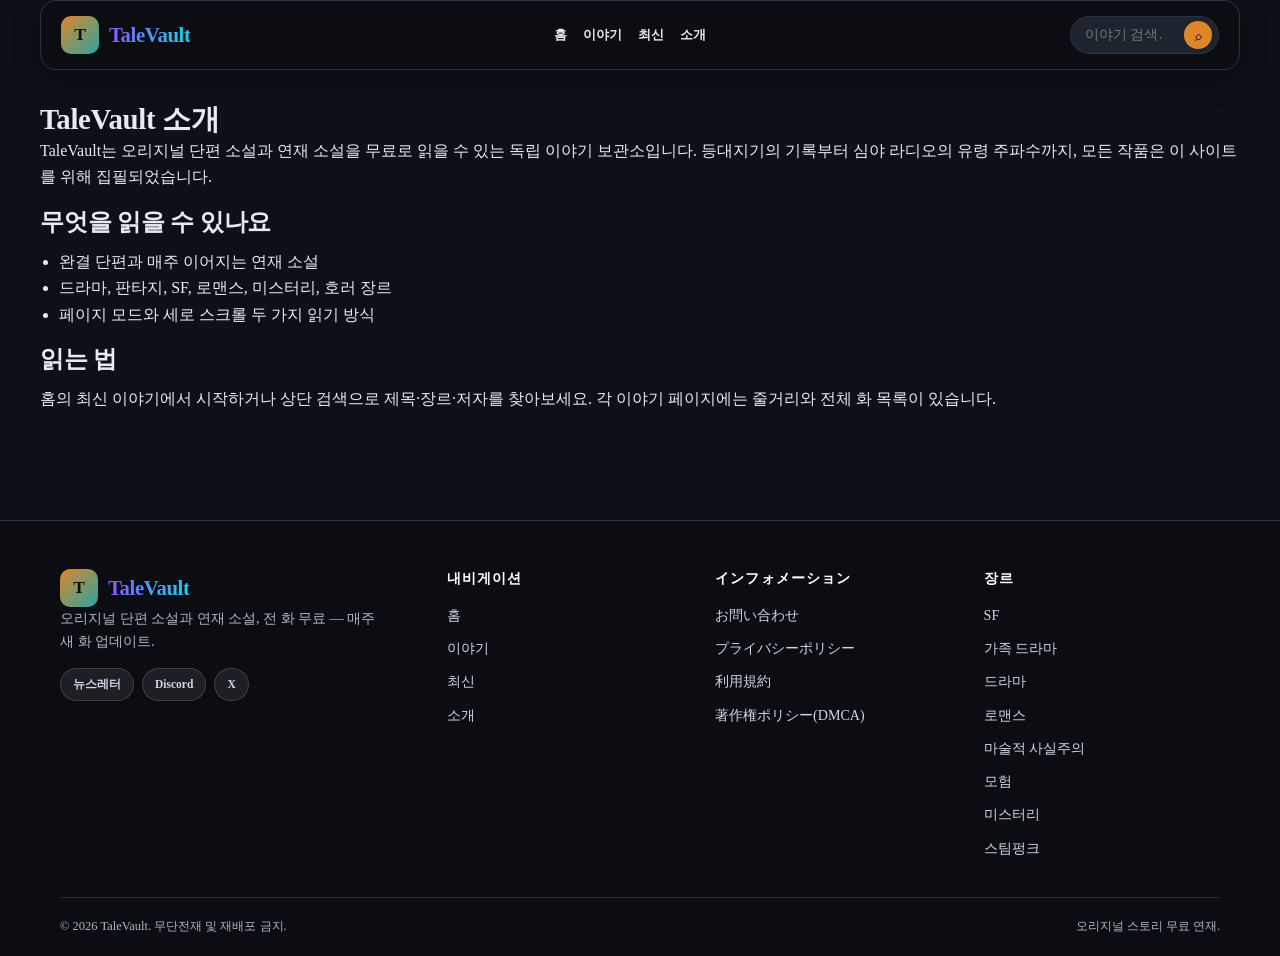
==== commit 62440442: "Add files via upload" ====
--- a/about.html
+++ b/about.html
@@ -16,30 +16,97 @@
 <meta property="og:url" content="https://talevault.mkm.fan/about.html">
 <meta property="og:locale" content="ko_KR">
 <meta name="twitter:card" content="summary_large_image">
-<meta name="twitter:title" content="사이트 소개 — TaleVault">
-<meta name="twitter:description" content="TaleVault는 오리지널 단편과 연재 소설을 무료로 제공하는 이야기 보관소입니다.">
-<link rel="icon" type="image/png" href="/favicon.png">
-<link rel="preconnect" href="https://pagead2.googlesyndication.com" crossorigin>
-<link rel="stylesheet" href="/assets/css/mkm.css">
-<script>window.mkmPageAds = { header: false, sidebar: false, inReader: false, footer: false };</script>
+<link rel="icon" type="image/png" href="favicon.png">
+<link rel="stylesheet" href="assets/css/mkm.css">
+<link rel="stylesheet" href="assets/css/site.css">
 </head>
-<body data-route="">
-<a class="mkm-skip" href="#main">본문 바로가기</a>
-<main id="main"><div class="mkm-container mkm-page">
-<nav class="mkm-breadcrumb" aria-label="경로"><a href="index.html">홈</a> <span>/</span> <span>사이트 소개</span></nav>
+<body data-page="static" id="mkm-top">
+<a class="mkm-skip-link" href="#content">본문 바로가기</a>
+
+<header class="mkm-header is-sticky">
+  <div class="mkm-container mkm-header-inner">
+    <div class="mkm-brand">
+      <a class="mkm-logo" href="index.html" aria-label="ホーム">
+        <span class="mkm-logo-mark">T</span>
+        <span class="mkm-logo-text">TaleVault</span>
+      </a>
+    </div>
+    <nav class="mkm-nav" aria-label="Primary menu">
+      <ul class="mkm-menu">
+        <li><a href="index.html">홈</a></li>
+        <li><a href="search.html">이야기</a></li>
+        <li><a href="index.html#latest">최신</a></li>
+        <li><a href="index.html#feature">소개</a></li>
+      </ul>
+    </nav>
+    <div class="mkm-header-actions">
+      <form class="mkm-search" role="search" action="search.html" method="get">
+        <input type="search" name="s" placeholder="이야기 검색…" aria-label="이야기 검색">
+        <button type="submit" aria-label="検索">⌕</button>
+      </form>
+      <button type="button" class="mkm-menu-toggle" aria-expanded="false" aria-controls="mkm-mobile-menu">
+        <span class="mkm-menu-toggle-icon" aria-hidden="true"></span><span class="mkm-menu-toggle-label">메뉴</span>
+      </button>
+    </div>
+  </div>
+  <div class="mkm-mobile-menu" id="mkm-mobile-menu"><div class="mkm-container">
+    <ul class="mkm-mobile-nav">
+      <li><a href="index.html">홈</a></li>
+      <li><a href="search.html">이야기</a></li>
+      <li><a href="index.html#latest">최신</a></li>
+      <li><a href="index.html#feature">소개</a></li>
+    </ul>
+    <form class="mkm-search" role="search" action="search.html" method="get">
+      <input type="search" name="s" placeholder="이야기 검색…" aria-label="이야기 검색">
+      <button type="submit" aria-label="検索">⌕</button>
+    </form>
+  </div></div>
+</header>
+<div data-ad="header"></div>
+<main id="content" class="mkm-main"><div class="mkm-container mkm-page">
 <h1 class="mkm-title">TaleVault 소개</h1>
-<p class="mkm-about-text">TaleVault는 오리지널 단편 소설과 연재 소설을 무료로 읽을 수 있는 이야기 보관소입니다. 등대지기의 기록부터 심야 라디오의 유령 주파수까지, 매일 새로운 화가 올라옵니다.</p>
+<p class="mkm-lead">TaleVault는 오리지널 단편 소설과 연재 소설을 무료로 읽을 수 있는 독립 이야기 보관소입니다. 등대지기의 기록부터 심야 라디오의 유령 주파수까지, 모든 작품은 이 사이트를 위해 집필되었습니다.</p>
 <h2>무엇을 읽을 수 있나요</h2>
-<ul><li>짧은 완결 단편</li><li>매주 이어지는 연재 소설</li><li>드라마, 판타지, SF, 로맨스, 미스터리, 호러 장르</li></ul>
+<ul><li>완결 단편과 매주 이어지는 연재 소설</li><li>드라마, 판타지, SF, 로맨스, 미스터리, 호러 장르</li><li>페이지 모드와 세로 스크롤 두 가지 읽기 방식</li></ul>
 <h2>읽는 법</h2>
-<p>홈의 최신 이야기에서 시작하거나, 상단 검색으로 제목·장르·저자를 찾아보세요. 리더는 페이지 모드와 세로 스크롤 모드를 지원합니다.</p>
-</div></main>
-<footer class="mkm-footer"><div class="mkm-container"><div class="mkm-footer-grid has-four">
-<div class="mkm-footer-about"><div class="mkm-logo"><img src="/favicon.png" alt="홈"><span>TaleVault</span></div><p class="mkm-about-text">오리지널 이야기 보관소 — 단편과 연재 소설을 매일 무료로.</p></div>
-<div class="mkm-footer-col"><h3>내비게이션</h3><ul><li><a href="/index.html">홈</a></li><li><a href="/search.html">이야기 목록</a></li><li><a href="/search.html?s=%EB%93%9C%EB%9D%BC%EB%A7%88">드라마</a></li><li><a href="/search.html?s=%ED%8C%90%ED%83%80%EC%A7%80">판타지</a></li></ul></div>
-<div class="mkm-footer-col"><h3>안내</h3><ul><li><a href="/about.html">사이트 소개</a></li><li><a href="/privacy.html">개인정보 처리방침</a></li><li><a href="/dmca.html">저작권 안내</a></li><li><a href="/contact.html">문의하기</a></li></ul></div>
-<div class="mkm-footer-col"><h3>장르</h3><ul class="mkm-footer-genres" id="footer-genres"></ul></div>
-</div><div class="mkm-footer-bottom">© 2026 TaleVault. 무단전재 및 재배포 금지. <span>오리지널 스토리 무료 연재.</span></div></div></footer>
-<script src="/assets/js/app.js?v=2"></script>
+<p>홈의 최신 이야기에서 시작하거나 상단 검색으로 제목·장르·저자를 찾아보세요. 각 이야기 페이지에는 줄거리와 전체 화 목록이 있습니다.</p></div></main>
+<div data-ad="footer"></div>
+<footer class="mkm-footer">
+  <div class="mkm-container">
+    <div class="mkm-footer-grid has-four">
+      <div class="mkm-footer-brand">
+        <a class="mkm-footer-logo" href="index.html"><span class="mkm-logo-mark">T</span><span class="mkm-logo-text">TaleVault</span></a>
+        <p class="mkm-footer-about"></p>
+        <div class="mkm-social"></div>
+      </div>
+      <div class="mkm-footer-col"><h3>내비게이션</h3>
+        <ul class="mkm-footer-menu">
+          <li><a href="index.html">홈</a></li>
+          <li><a href="search.html">이야기</a></li>
+          <li><a href="index.html#latest">최신</a></li>
+          <li><a href="about.html">소개</a></li>
+        </ul>
+      </div>
+      <div class="mkm-footer-col"><h3>インフォメーション</h3>
+        <ul class="mkm-footer-menu">
+          <li><a href="contact.html">お問い合わせ</a></li>
+          <li><a href="privacy.html">プライバシーポリシー</a></li>
+          <li><a href="terms.html">利用規約</a></li>
+          <li><a href="dmca.html">著作権ポリシー(DMCA)</a></li>
+        </ul>
+      </div>
+      <div class="mkm-footer-col"><h3>장르</h3>
+        <ul class="mkm-footer-menu mkm-footer-genres"></ul>
+      </div>
+    </div>
+    <div class="mkm-footer-bottom"><span>© <span data-year>2026</span> TaleVault. 무단전재 및 재배포 금지.</span><span>오리지널 스토리 무료 연재.</span></div>
+  </div>
+</footer>
+<button type="button" class="mkm-back-to-top" aria-label="Back to top">↑</button>
+
+
+
+
+<script src="assets/js/app.js?v=3"></script>
 </body>
 </html>
--- a/assets/css/site.css
+++ b/assets/css/site.css
@@ -0,0 +1,45 @@
+/* =========================================================
+   TaleVault — extra styles
+   (theme ki asli style.css = mkm.css, usme haath nahi lagaya.
+    Ye file sirf wo cheezein add karti hai jo static reader ke
+    liye chahiye: stats row, reader tools, progress, paged mode)
+   ========================================================= */
+
+/* hero stats row (index.php ke .mkm-stats markup ke liye base styles) */
+.mkm-stats{display:flex;flex-wrap:wrap;gap:26px;margin-top:20px}
+.mkm-stat{display:flex;flex-direction:column;gap:2px}
+.mkm-stat-num{font-size:1.15rem;font-weight:900;color:#fff}
+.mkm-stat-label{font-size:.72rem;text-transform:uppercase;letter-spacing:.08em;color:var(--mkm-muted);font-weight:700}
+.mkm-badge{display:inline-flex;align-items:center;gap:6px;padding:5px 12px;border-radius:999px;background:rgba(144,83,255,.14);border:1px solid rgba(144,83,255,.35);color:#c9b4ff;font-size:.72rem;font-weight:800;text-transform:uppercase;letter-spacing:.08em;margin-bottom:12px}
+
+/* reader toolbar */
+.mkm-reader-tools{display:flex;align-items:center;gap:8px;flex-wrap:wrap}
+.mkm-reader-tools select{background:var(--mkm-surface-2);color:var(--mkm-text);border:1px solid var(--mkm-border);border-radius:999px;padding:8px 12px;font:inherit;font-size:.82rem;font-weight:700;cursor:pointer;outline:0}
+.mkm-reader-tools select:focus-visible{outline:2px solid var(--mkm-accent)}
+
+/* reading progress bar (sticky, header ke neeche) */
+.mkm-progress{position:sticky;top:0;z-index:40;height:3px;background:transparent;pointer-events:none}
+.mkm-progress-bar{height:100%;width:0;background:linear-gradient(90deg,#9053ff,#12d4e7);transition:width .1s linear}
+body.mkm-reading .mkm-header.is-sticky{top:3px}
+
+/* paged mode: ek page, centre me */
+.mkm-reader-images.is-paged{display:flex;justify-content:center}
+.mkm-reader-images.is-paged img{width:auto;max-width:100%;max-height:80vh;margin:0 auto;border-radius:8px}
+.mkm-reader-images img{background:var(--mkm-surface-2);min-height:90px}
+
+/* page width toggle (strip mode) */
+.mkm-reader.narrow{max-width:640px}
+.mkm-reader.wide{max-width:1100px}
+
+/* chapter list me "read" state */
+.mkm-chapter-list li.is-current a{background:var(--mkm-surface-2);color:var(--mkm-accent)}
+.mkm-chapter-list .pgs{font-size:.7rem;color:var(--mkm-muted);white-space:nowrap}
+
+/* home reader preview: placeholder pages thori chhoti */
+.mkm-home-reader .mkm-reader-images img{background:#0d0f16}
+
+/* search results page spacing */
+.mkm-search-results{padding:6px 0 10px}
+
+/* footer social chips ke icons ke liye chhota gap fix */
+.mkm-social a{gap:6px}
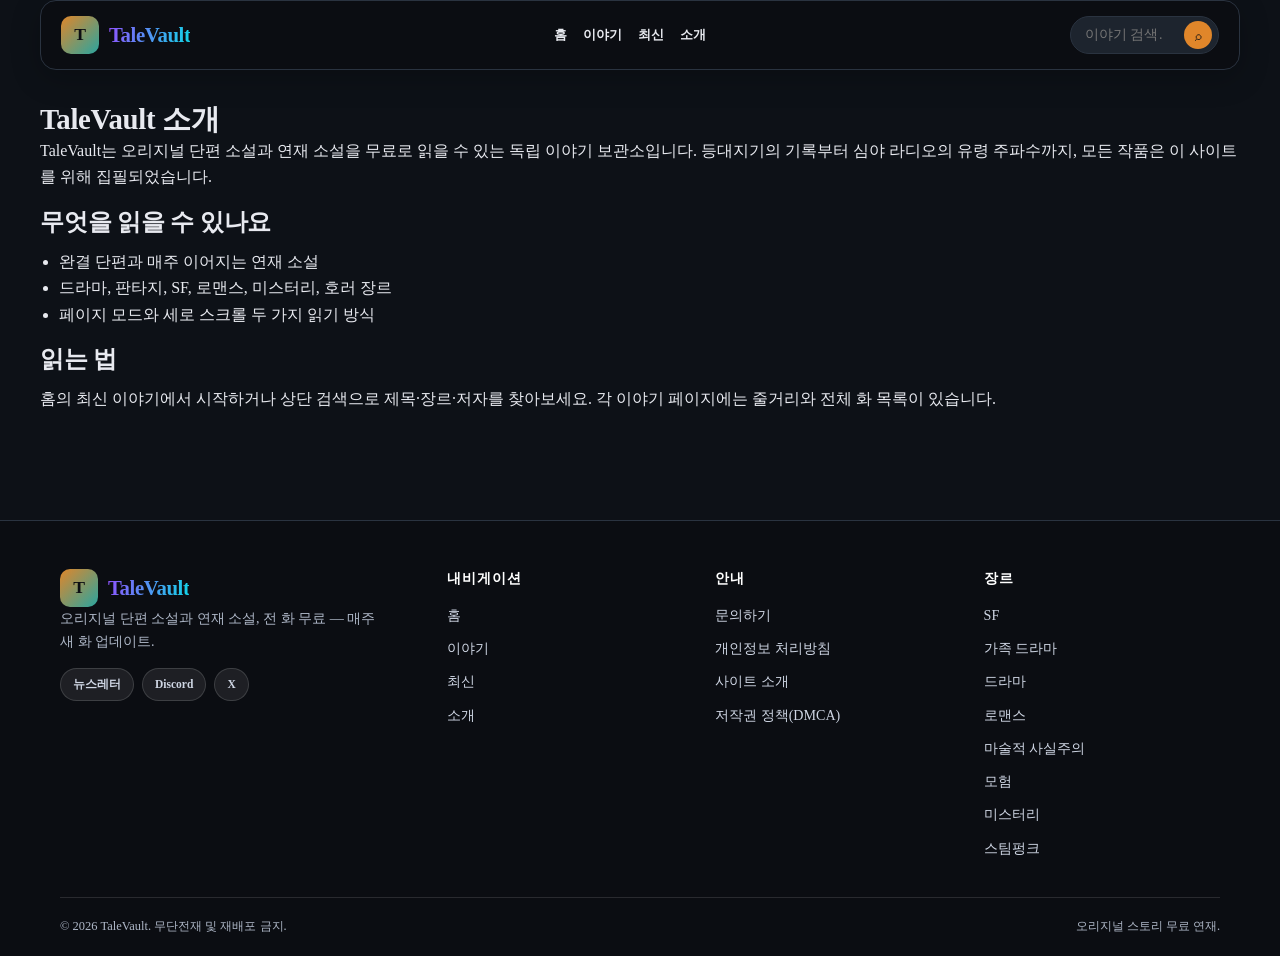
==== commit 1e1e8304: "Add files via upload" ====
--- a/about.html
+++ b/about.html
@@ -26,7 +26,7 @@
 <header class="mkm-header is-sticky">
   <div class="mkm-container mkm-header-inner">
     <div class="mkm-brand">
-      <a class="mkm-logo" href="index.html" aria-label="ホーム">
+      <a class="mkm-logo" href="index.html" aria-label="홈">
         <span class="mkm-logo-mark">T</span>
         <span class="mkm-logo-text">TaleVault</span>
       </a>
@@ -42,7 +42,7 @@
     <div class="mkm-header-actions">
       <form class="mkm-search" role="search" action="search.html" method="get">
         <input type="search" name="s" placeholder="이야기 검색…" aria-label="이야기 검색">
-        <button type="submit" aria-label="検索">⌕</button>
+        <button type="submit" aria-label="검색">⌕</button>
       </form>
       <button type="button" class="mkm-menu-toggle" aria-expanded="false" aria-controls="mkm-mobile-menu">
         <span class="mkm-menu-toggle-icon" aria-hidden="true"></span><span class="mkm-menu-toggle-label">메뉴</span>
@@ -58,7 +58,7 @@
     </ul>
     <form class="mkm-search" role="search" action="search.html" method="get">
       <input type="search" name="s" placeholder="이야기 검색…" aria-label="이야기 검색">
-      <button type="submit" aria-label="検索">⌕</button>
+      <button type="submit" aria-label="검색">⌕</button>
     </form>
   </div></div>
 </header>
@@ -87,12 +87,12 @@
           <li><a href="about.html">소개</a></li>
         </ul>
       </div>
-      <div class="mkm-footer-col"><h3>インフォメーション</h3>
+      <div class="mkm-footer-col"><h3>안내</h3>
         <ul class="mkm-footer-menu">
-          <li><a href="contact.html">お問い合わせ</a></li>
-          <li><a href="privacy.html">プライバシーポリシー</a></li>
-          <li><a href="terms.html">利用規約</a></li>
-          <li><a href="dmca.html">著作権ポリシー(DMCA)</a></li>
+          <li><a href="contact.html">문의하기</a></li>
+          <li><a href="privacy.html">개인정보 처리방침</a></li>
+          <li><a href="about.html">사이트 소개</a></li>
+          <li><a href="dmca.html">저작권 정책(DMCA)</a></li>
         </ul>
       </div>
       <div class="mkm-footer-col"><h3>장르</h3>
